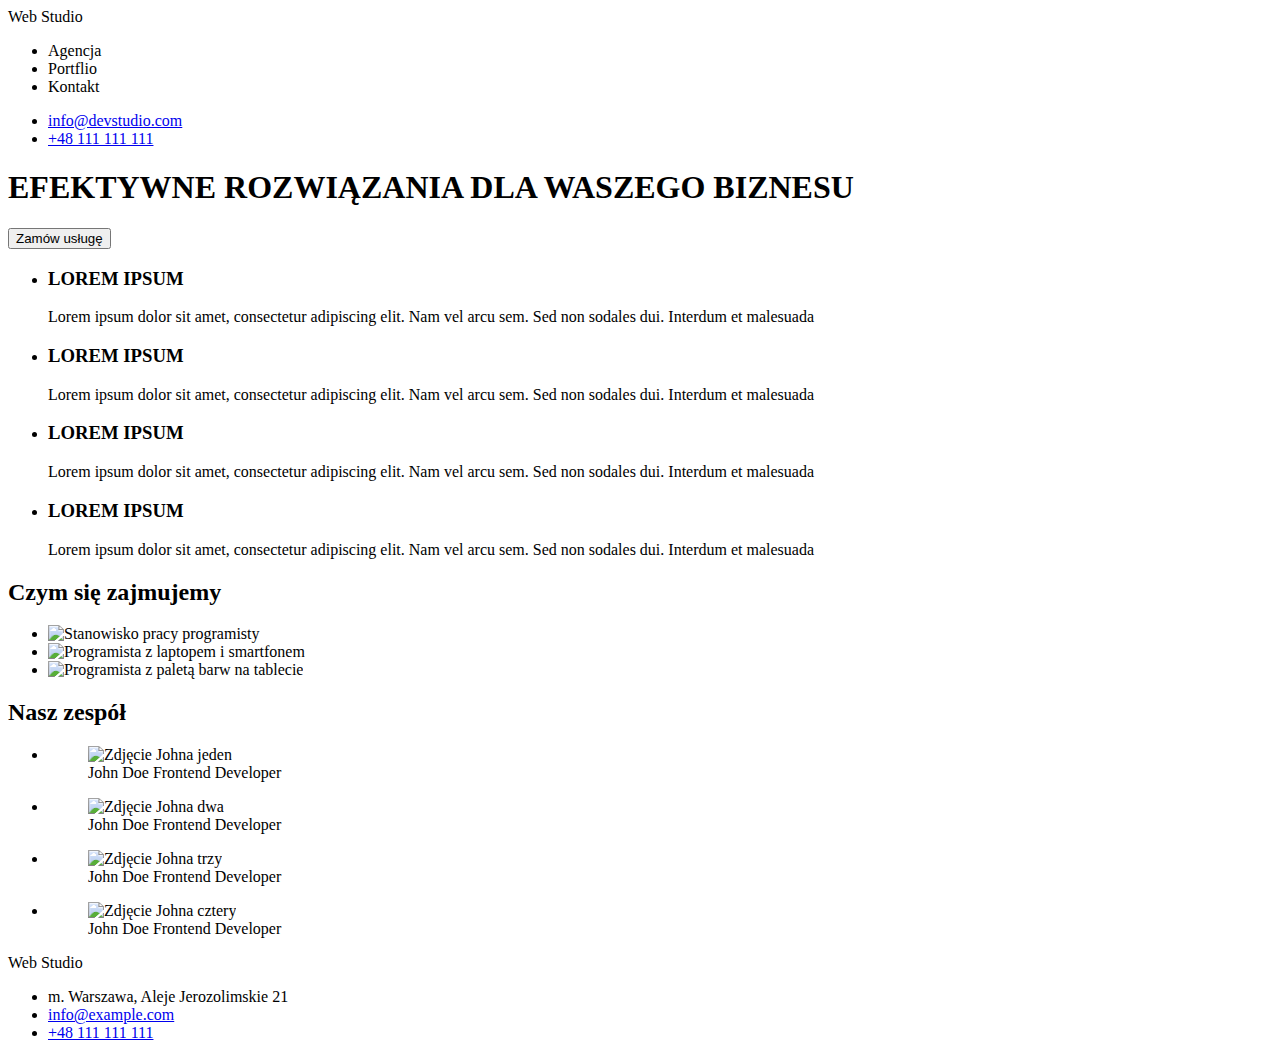
==== index.html @ 8befc52e "Corrections" ====
<!DOCTYPE html>
<html lang="en">
  <head>
    <meta charset="UTF-8" />
    <meta http-equiv="X-UA-Compatible" content="IE=edge" />
    <meta name="viewport" content="width=device-width, initial-scale=1.0" />
    <title>Document</title>
  </head>
  <body>
    <header>
      <span>Web</span>
      <span>Studio</span>
      <nav>
        <ul>
          <li>Agencja</li>
          <li>Portflio</li>
          <li>Kontakt</li>
        </ul>
      </nav>
      <div>
        <ul>
            <li> <a href="mailto:info@devstudio.com">info@devstudio.com</a> </li>
            <li> <a href="tel:+48111111111">+48 111 111 111</a> </li>
        </ul>        
      </div> 
    </header>
    <main>
        <section>
            <h1>EFEKTYWNE ROZWIĄZANIA DLA WASZEGO BIZNESU </h1>
            <button type="button">Zamów usługę</button>
        </section>
        <section>
            <ul>
            <li>
            <h3>LOREM IPSUM</h3>
            <P>Lorem ipsum dolor sit amet, consectetur adipiscing elit. Nam vel arcu sem. Sed non sodales dui. Interdum et malesuada</P>
            </li>  
            <li>
            <h3>LOREM IPSUM</h3>
            <P>Lorem ipsum dolor sit amet, consectetur adipiscing elit. Nam vel arcu sem. Sed non sodales dui. Interdum et malesuada</P>
            </li> 
            <li>
            <h3>LOREM IPSUM</h3>
            <P>Lorem ipsum dolor sit amet, consectetur adipiscing elit. Nam vel arcu sem. Sed non sodales dui. Interdum et malesuada</P>
            </li> 
            <li>
            <h3>LOREM IPSUM</h3>
            <P>Lorem ipsum dolor sit amet, consectetur adipiscing elit. Nam vel arcu sem. Sed non sodales dui. Interdum et malesuada</P>
            </li>   
            </ul>
        </section>
       <section>
           <h2>Czym się zajmujemy </h2>
            <ul>
            <li>
                <img src="images/whatwedo1.jpg" alt="Stanowisko pracy programisty" width="370" height="294">
            </li>
            <li>
                <img src="images/whatwedo2.jpg" alt="Programista z laptopem i smartfonem" width="370" height="294">
            </li>
            <li>
                <img src="images/whatwedo3.jpg" alt="Programista z paletą barw na tablecie" width="370" height="294">
            </li>
            </ul>
        </section>
        <section>
            <h2>Nasz zespół </h2>
            <ul>
                <li>
                    <figure>
                        <img src="images/ourteam1.jpg" alt="Zdjęcie Johna jeden" width="270" height="368">
                        <figcaption>John Doe Frontend Developer</figcaption>
                        </figure>
                </li>
                <li>
                    <figure>
                        <img src="images/ourteam2.jpg" alt="Zdjęcie Johna dwa" width="270" height="368">
                        <figcaption>John Doe Frontend Developer</figcaption>
                        </figure>
                </li>
                <li>
                    <figure>
                        <img src="images/ourteam3.jpg" alt="Zdjęcie Johna trzy" width="270" height="368">
                        <figcaption>John Doe Frontend Developer</figcaption>
                        </figure>
                </li>
                <li>
                    <figure>
                        <img src="images/ourteam4.jpg" alt="Zdjęcie Johna cztery" width="270" height="368">
                        <figcaption>John Doe Frontend Developer</figcaption>
                        </figure>
                </li>
            </ul>
        </section>
    </main>
    <footer>
        <span>Web</span>
        <span>Studio</span>  
        <adress>
           <ul>
            <li>m. Warszawa, Aleje Jerozolimskie 21 </li>
            <li> <a href="mailto:info@example.com">info@example.com</a> </li>
            <li> <a href="tel:+48111111111">+48 111 111 111</a> </li>  
        </adress>

    </footer>
  </body>
</html>
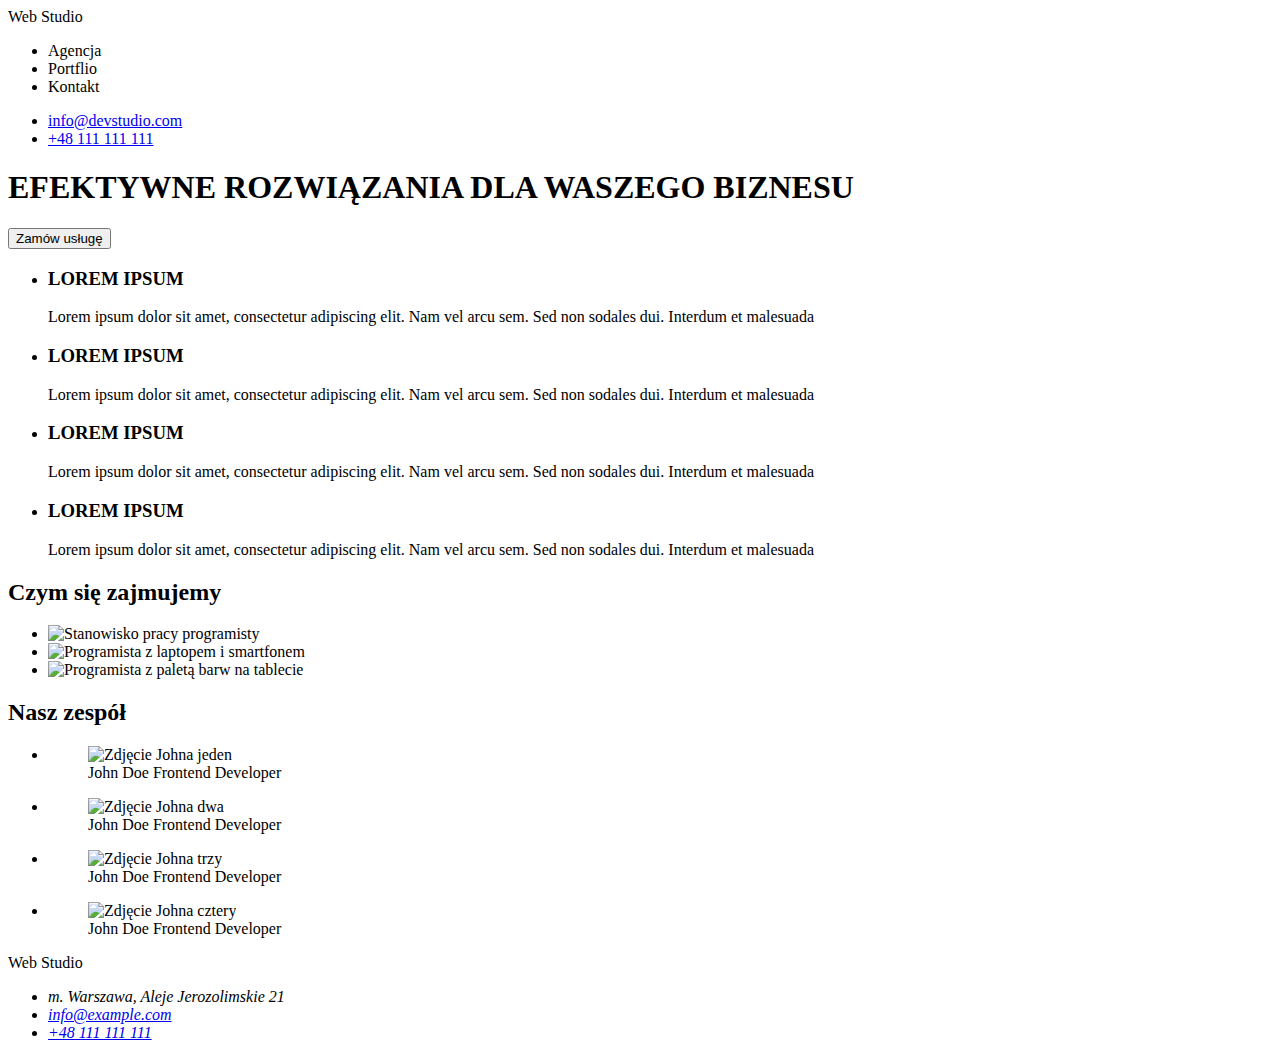
==== commit fa002a64: "more corrections" ====
--- a/index.html
+++ b/index.html
@@ -19,90 +19,137 @@
       </nav>
       <div>
         <ul>
-            <li> <a href="mailto:info@devstudio.com">info@devstudio.com</a> </li>
-            <li> <a href="tel:+48111111111">+48 111 111 111</a> </li>
-        </ul>        
-      </div> 
+          <li><a href="mailto:info@devstudio.com">info@devstudio.com</a></li>
+          <li><a href="tel:+48111111111">+48 111 111 111</a></li>
+        </ul>
+      </div>
     </header>
     <main>
-        <section>
-            <h1>EFEKTYWNE ROZWIĄZANIA DLA WASZEGO BIZNESU </h1>
-            <button type="button">Zamów usługę</button>
-        </section>
-        <section>
-            <ul>
-            <li>
+      <section>
+        <h1>EFEKTYWNE ROZWIĄZANIA DLA WASZEGO BIZNESU</h1>
+        <button type="button">Zamów usługę</button>
+      </section>
+      <section>
+        <ul>
+          <li>
             <h3>LOREM IPSUM</h3>
-            <P>Lorem ipsum dolor sit amet, consectetur adipiscing elit. Nam vel arcu sem. Sed non sodales dui. Interdum et malesuada</P>
-            </li>  
-            <li>
+            <p>
+              Lorem ipsum dolor sit amet, consectetur adipiscing elit. Nam vel
+              arcu sem. Sed non sodales dui. Interdum et malesuada
+            </p>
+          </li>
+          <li>
             <h3>LOREM IPSUM</h3>
-            <P>Lorem ipsum dolor sit amet, consectetur adipiscing elit. Nam vel arcu sem. Sed non sodales dui. Interdum et malesuada</P>
-            </li> 
-            <li>
+            <p>
+              Lorem ipsum dolor sit amet, consectetur adipiscing elit. Nam vel
+              arcu sem. Sed non sodales dui. Interdum et malesuada
+            </p>
+          </li>
+          <li>
             <h3>LOREM IPSUM</h3>
-            <P>Lorem ipsum dolor sit amet, consectetur adipiscing elit. Nam vel arcu sem. Sed non sodales dui. Interdum et malesuada</P>
-            </li> 
-            <li>
+            <p>
+              Lorem ipsum dolor sit amet, consectetur adipiscing elit. Nam vel
+              arcu sem. Sed non sodales dui. Interdum et malesuada
+            </p>
+          </li>
+          <li>
             <h3>LOREM IPSUM</h3>
-            <P>Lorem ipsum dolor sit amet, consectetur adipiscing elit. Nam vel arcu sem. Sed non sodales dui. Interdum et malesuada</P>
-            </li>   
-            </ul>
-        </section>
-       <section>
-           <h2>Czym się zajmujemy </h2>
-            <ul>
-            <li>
-                <img src="images/whatwedo1.jpg" alt="Stanowisko pracy programisty" width="370" height="294">
-            </li>
-            <li>
-                <img src="images/whatwedo2.jpg" alt="Programista z laptopem i smartfonem" width="370" height="294">
-            </li>
-            <li>
-                <img src="images/whatwedo3.jpg" alt="Programista z paletą barw na tablecie" width="370" height="294">
-            </li>
-            </ul>
-        </section>
-        <section>
-            <h2>Nasz zespół </h2>
-            <ul>
-                <li>
-                    <figure>
-                        <img src="images/ourteam1.jpg" alt="Zdjęcie Johna jeden" width="270" height="368">
-                        <figcaption>John Doe Frontend Developer</figcaption>
-                        </figure>
-                </li>
-                <li>
-                    <figure>
-                        <img src="images/ourteam2.jpg" alt="Zdjęcie Johna dwa" width="270" height="368">
-                        <figcaption>John Doe Frontend Developer</figcaption>
-                        </figure>
-                </li>
-                <li>
-                    <figure>
-                        <img src="images/ourteam3.jpg" alt="Zdjęcie Johna trzy" width="270" height="368">
-                        <figcaption>John Doe Frontend Developer</figcaption>
-                        </figure>
-                </li>
-                <li>
-                    <figure>
-                        <img src="images/ourteam4.jpg" alt="Zdjęcie Johna cztery" width="270" height="368">
-                        <figcaption>John Doe Frontend Developer</figcaption>
-                        </figure>
-                </li>
-            </ul>
-        </section>
+            <p>
+              Lorem ipsum dolor sit amet, consectetur adipiscing elit. Nam vel
+              arcu sem. Sed non sodales dui. Interdum et malesuada
+            </p>
+          </li>
+        </ul>
+      </section>
+      <section>
+        <h2>Czym się zajmujemy</h2>
+        <ul>
+          <li>
+            <img
+              src="images/whatwedo1.jpg"
+              alt="Stanowisko pracy programisty"
+              width="370"
+              height="294"
+            />
+          </li>
+          <li>
+            <img
+              src="images/whatwedo2.jpg"
+              alt="Programista z laptopem i smartfonem"
+              width="370"
+              height="294"
+            />
+          </li>
+          <li>
+            <img
+              src="images/whatwedo3.jpg"
+              alt="Programista z paletą barw na tablecie"
+              width="370"
+              height="294"
+            />
+          </li>
+        </ul>
+      </section>
+      <section>
+        <h2>Nasz zespół</h2>
+        <ul>
+          <li>
+            <figure>
+              <img
+                src="images/ourteam1.jpg"
+                alt="Zdjęcie Johna jeden"
+                width="270"
+                height="368"
+              />
+              <figcaption>John Doe Frontend Developer</figcaption>
+            </figure>
+          </li>
+          <li>
+            <figure>
+              <img
+                src="images/ourteam2.jpg"
+                alt="Zdjęcie Johna dwa"
+                width="270"
+                height="368"
+              />
+              <figcaption>John Doe Frontend Developer</figcaption>
+            </figure>
+          </li>
+          <li>
+            <figure>
+              <img
+                src="images/ourteam3.jpg"
+                alt="Zdjęcie Johna trzy"
+                width="270"
+                height="368"
+              />
+              <figcaption>John Doe Frontend Developer</figcaption>
+            </figure>
+          </li>
+          <li>
+            <figure>
+              <img
+                src="images/ourteam4.jpg"
+                alt="Zdjęcie Johna cztery"
+                width="270"
+                height="368"
+              />
+              <figcaption>John Doe Frontend Developer</figcaption>
+            </figure>
+          </li>
+        </ul>
+      </section>
     </main>
     <footer>
-        <span>Web</span>
-        <span>Studio</span>  
-        <adress>
-           <ul>
-            <li>m. Warszawa, Aleje Jerozolimskie 21 </li>
-            <li> <a href="mailto:info@example.com">info@example.com</a> </li>
-            <li> <a href="tel:+48111111111">+48 111 111 111</a> </li>  
-        </adress>
-
+      <span>Web</span>
+      <span>Studio</span>
+      <address>
+        <ul>
+          <li>m. Warszawa, Aleje Jerozolimskie 21</li>
+          <li><a href="mailto:info@example.com">info@example.com</a></li>
+          <li><a href="tel:+48111111111">+48 111 111 111</a></li>
+        </ul>
+      </address>
     </footer>
   </body>
 </html>
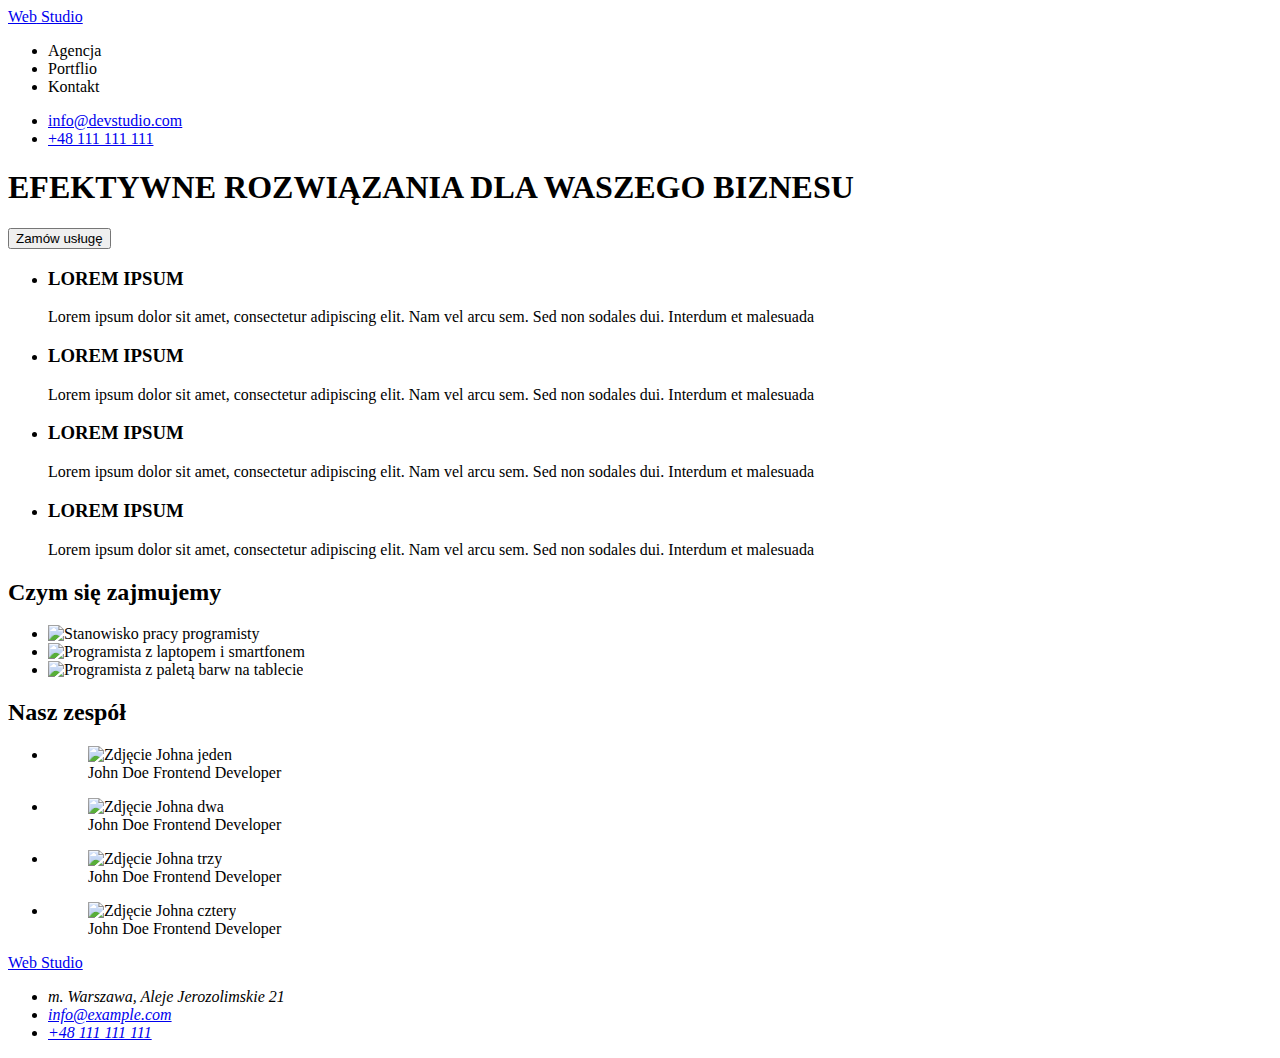
==== commit 230fac84: "Update index.html" ====
--- a/index.html
+++ b/index.html
@@ -8,8 +8,12 @@
   </head>
   <body>
     <header>
-      <span>Web</span>
-      <span>Studio</span>
+      <div>
+        <a href="#">
+          <span>Web</span>
+          <span>Studio</span>
+        </a>
+      </div>
       <nav>
         <ul>
           <li>Agencja</li>
@@ -141,8 +145,12 @@
       </section>
     </main>
     <footer>
-      <span>Web</span>
-      <span>Studio</span>
+      <div>
+        <a href="#">
+          <span>Web</span>
+          <span>Studio</span>
+        </a>
+      </div>
       <address>
         <ul>
           <li>m. Warszawa, Aleje Jerozolimskie 21</li>
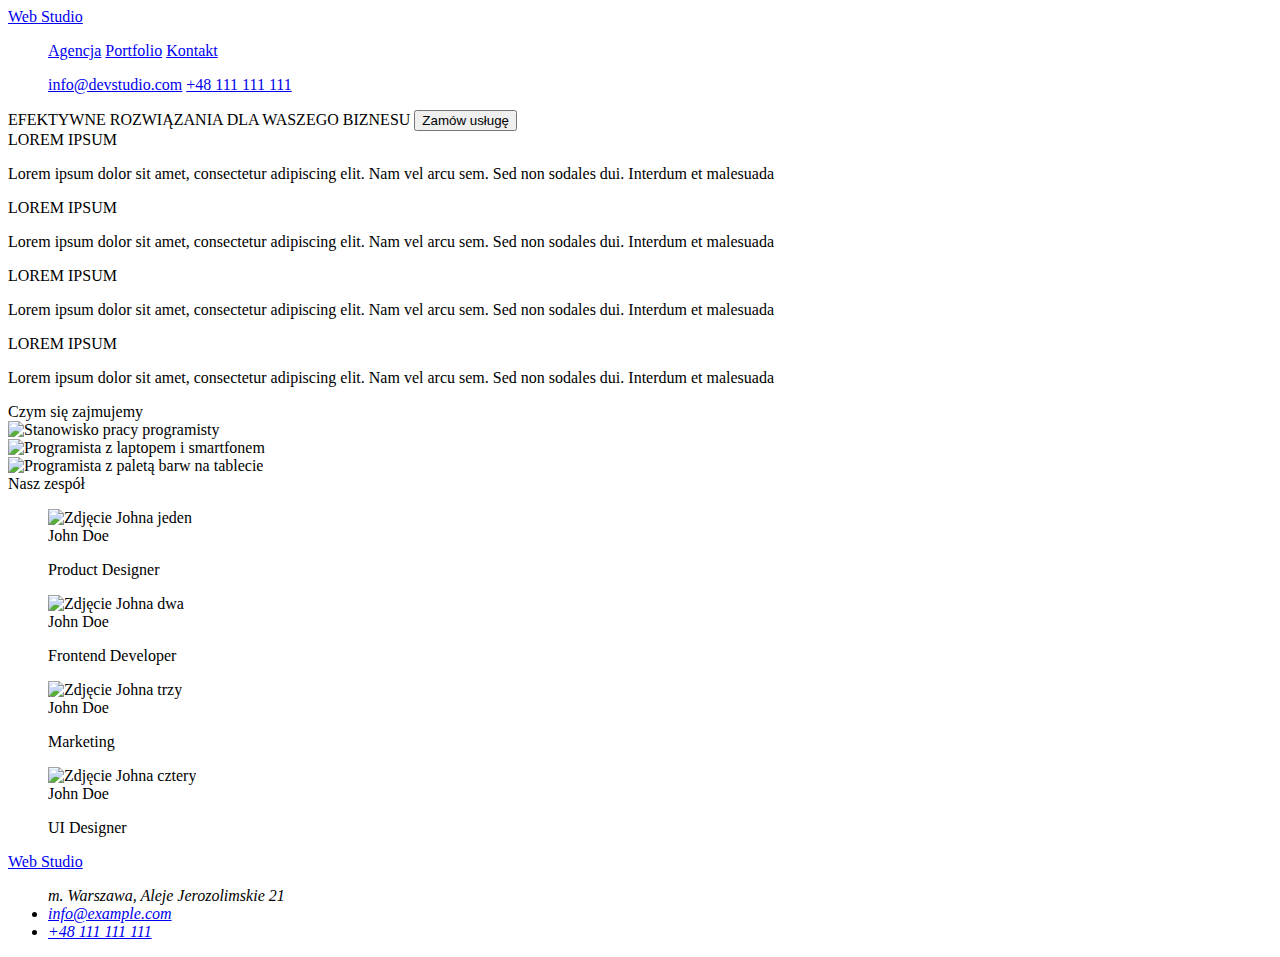
==== commit da891137: "1" ====
--- a/index.html
+++ b/index.html
@@ -4,61 +4,65 @@
     <meta charset="UTF-8" />
     <meta http-equiv="X-UA-Compatible" content="IE=edge" />
     <meta name="viewport" content="width=device-width, initial-scale=1.0" />
-    <title>Document</title>
+    <title>Main page</title>
+    <link rel="preconnect" href="https://fonts.googleapis.com" />
+    <link rel="preconnect" href="https://fonts.gstatic.com" crossorigin />
+    <link href="https://fonts.googleapis.com/css2?family=Raleway:wght@700&family=Roboto:wght@400;700;900&display=swap" rel="stylesheet">
+    <link rel="stylesheet" href="./css/styles.css" />
   </head>
   <body>
     <header>
-      <div>
-        <a href="#">
-          <span>Web</span>
-          <span>Studio</span>
+       <div: class="logo">
+        <a href="index.html" class="link">
+          <span: class="logo blue-logo">Web</span>
+          <span: class="logo black-logo">Studio</span>
         </a>
       </div>
       <nav>
         <ul>
-          <li>Agencja</li>
-          <li>Portflio</li>
-          <li>Kontakt</li>
+          <li: class="navigation"><a href="#" class="link">Agencja</a></li>
+          <li: class="navigation"><a href="portfolio.html" class="link">Portfolio</a></li>
+          <li: class="navigation"><a href="#" class="link">Kontakt</a></li>
         </ul>
       </nav>
       <div>
         <ul>
-          <li><a href="mailto:info@devstudio.com">info@devstudio.com</a></li>
-          <li><a href="tel:+48111111111">+48 111 111 111</a></li>
+          <li: class="contacts-data"><a href="mailto:info@devstudio.com" class="link contacts-data">info@devstudio.com</a></li>
+          <li: class="contacts-data"><a href="tel:+48111111111" class="link contacts-data">+48 111 111 111</a></li>
         </ul>
       </div>
     </header>
     <main>
       <section>
-        <h1>EFEKTYWNE ROZWIĄZANIA DLA WASZEGO BIZNESU</h1>
-        <button type="button">Zamów usługę</button>
+        <h1: class="title">EFEKTYWNE ROZWIĄZANIA DLA WASZEGO BIZNESU</h1>
+        <button type="button" class="button button-service">Zamów usługę</button>
       </section>
       <section>
-        <ul>
+        <ul: class="flex-container">
           <li>
-            <h3>LOREM IPSUM</h3>
-            <p>
+            <h4: class="our-strenghts">LOREM IPSUM</h4>
+            <p align="left" class="our-strenghts-description">            
               Lorem ipsum dolor sit amet, consectetur adipiscing elit. Nam vel
               arcu sem. Sed non sodales dui. Interdum et malesuada
             </p>
           </li>
           <li>
-            <h3>LOREM IPSUM</h3>
-            <p>
+            <h4: class="our-strenghts">LOREM IPSUM</h4>
+            <p align="left" class="our-strenghts-description">
               Lorem ipsum dolor sit amet, consectetur adipiscing elit. Nam vel
               arcu sem. Sed non sodales dui. Interdum et malesuada
             </p>
           </li>
           <li>
-            <h3>LOREM IPSUM</h3>
-            <p>
+            <h4: class="our-strenghts">LOREM IPSUM</h4>
+            <p align="left" class="our-strenghts-description">
               Lorem ipsum dolor sit amet, consectetur adipiscing elit. Nam vel
               arcu sem. Sed non sodales dui. Interdum et malesuada
             </p>
           </li>
           <li>
-            <h3>LOREM IPSUM</h3>
-            <p>
+            <h4: class="our-strenghts">LOREM IPSUM</h4>
+            <p align="left" class="our-strenghts-description">
               Lorem ipsum dolor sit amet, consectetur adipiscing elit. Nam vel
               arcu sem. Sed non sodales dui. Interdum et malesuada
             </p>
@@ -66,8 +70,8 @@
         </ul>
       </section>
       <section>
-        <h2>Czym się zajmujemy</h2>
-        <ul>
+        <h2: class="subtitle">Czym się zajmujemy</h2>
+        <ul: class="flex-container">
           <li>
             <img
               src="images/whatwedo1.jpg"
@@ -95,17 +99,20 @@
         </ul>
       </section>
       <section>
-        <h2>Nasz zespół</h2>
-        <ul>
+        <h2: class="subtitle">Nasz zespół</h2>
+        <ul: class="flex-container">
           <li>
             <figure>
               <img
                 src="images/ourteam1.jpg"
                 alt="Zdjęcie Johna jeden"
                 width="270"
-                height="368"
+                height="260"
               />
-              <figcaption>John Doe Frontend Developer</figcaption>
+              <figcaption>
+                <p: class="caption-name">John Doe</p>
+                <p: class="caption-position"> Product Designer</p> 
+              </figcaption>
             </figure>
           </li>
           <li>
@@ -114,9 +121,12 @@
                 src="images/ourteam2.jpg"
                 alt="Zdjęcie Johna dwa"
                 width="270"
-                height="368"
+                height="260"
               />
-              <figcaption>John Doe Frontend Developer</figcaption>
+              <figcaption>
+                <p: class="caption-name">John Doe</p>
+                <p: class="caption-position"> Frontend Developer</p> 
+              </p></figcaption>
             </figure>
           </li>
           <li>
@@ -125,9 +135,12 @@
                 src="images/ourteam3.jpg"
                 alt="Zdjęcie Johna trzy"
                 width="270"
-                height="368"
+                height="260"
               />
-              <figcaption>John Doe Frontend Developer</figcaption>
+              <figcaption>
+                <p: class="caption-name">John Doe</p>
+                <p: class="caption-position"> Marketing</p> 
+              </figcaption>
             </figure>
           </li>
           <li>
@@ -136,26 +149,29 @@
                 src="images/ourteam4.jpg"
                 alt="Zdjęcie Johna cztery"
                 width="270"
-                height="368"
+                height="260"
               />
-              <figcaption>John Doe Frontend Developer</figcaption>
+              <figcaption>
+                <p: class="caption-name">John Doe</p>
+                <p: class="caption-position"> UI Designer</p> 
+              </figcaption>
             </figure>
           </li>
         </ul>
       </section>
     </main>
-    <footer>
-      <div>
-        <a href="#">
-          <span>Web</span>
-          <span>Studio</span>
+    <footer: class="footers">
+      <div: class="logo">
+        <a href="index.html" class="link">
+          <span class="blue-logo">Web</span>
+          <span class="white-logo">Studio</span>
         </a>
       </div>
       <address>
         <ul>
-          <li>m. Warszawa, Aleje Jerozolimskie 21</li>
-          <li><a href="mailto:info@example.com">info@example.com</a></li>
-          <li><a href="tel:+48111111111">+48 111 111 111</a></li>
+          <li: class="location">m. Warszawa, Aleje Jerozolimskie 21</li>
+          <li><a href="mailto:info@example.com" class="link contact-footer">info@example.com</a></li>
+          <li><a href="tel:+48111111111" class="link contact-footer">+48 111 111 111</a></li>
         </ul>
       </address>
     </footer>
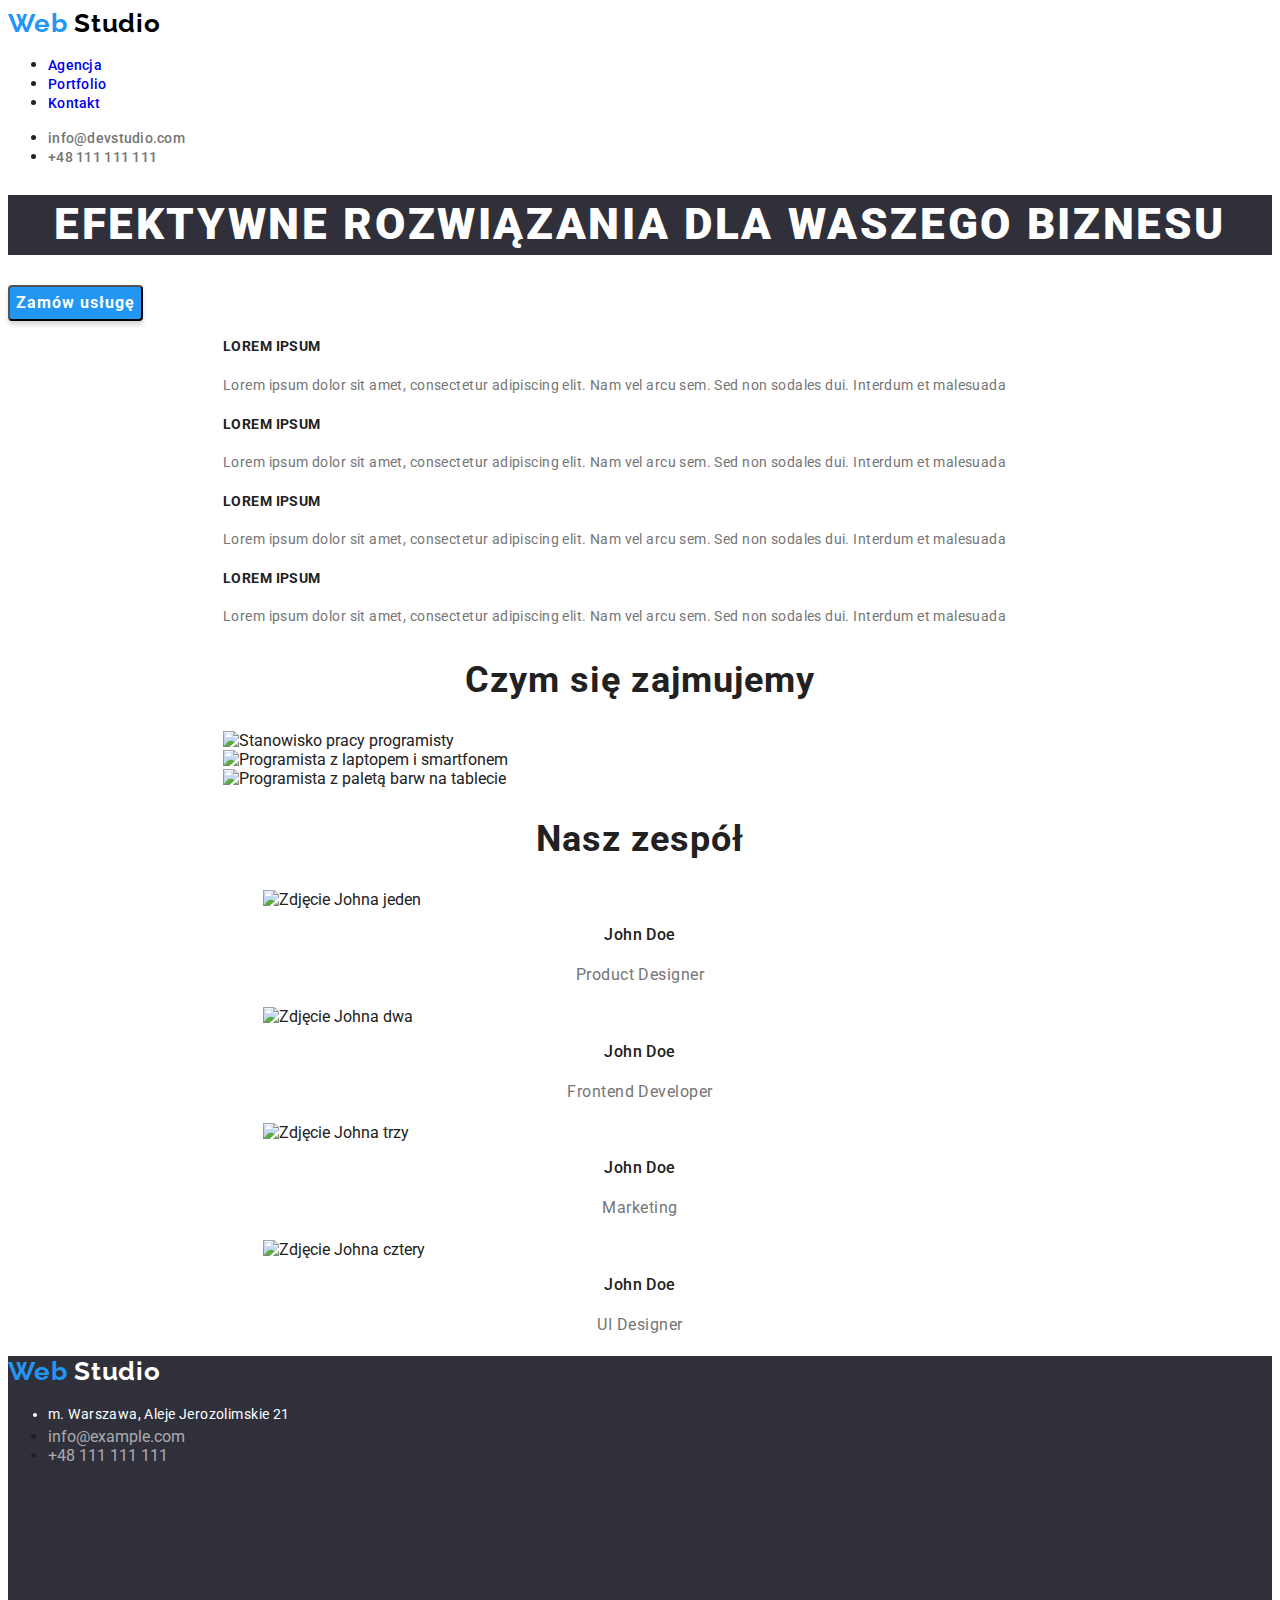
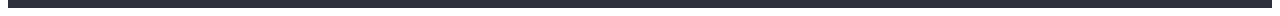
==== commit 2f61c9e5: "poprawki od mentora" ====
--- a/index.html
+++ b/index.html
@@ -12,57 +12,57 @@
   </head>
   <body>
     <header>
-       <div: class="logo">
+       <div class="logo">
         <a href="index.html" class="link">
-          <span: class="logo blue-logo">Web</span>
-          <span: class="logo black-logo">Studio</span>
+          <span class="logo blue-logo">Web</span>
+          <span class="logo black-logo">Studio</span>
         </a>
       </div>
       <nav>
         <ul>
-          <li: class="navigation"><a href="#" class="link">Agencja</a></li>
-          <li: class="navigation"><a href="portfolio.html" class="link">Portfolio</a></li>
-          <li: class="navigation"><a href="#" class="link">Kontakt</a></li>
+          <li> <a href="#" class="link navigation">Agencja</a></li>
+          <li> <a href="portfolio.html" class="link navigation">Portfolio</a></li>
+          <li> <a href="#" class="link navigation">Kontakt</a></li>
         </ul>
       </nav>
       <div>
         <ul>
-          <li: class="contacts-data"><a href="mailto:info@devstudio.com" class="link contacts-data">info@devstudio.com</a></li>
-          <li: class="contacts-data"><a href="tel:+48111111111" class="link contacts-data">+48 111 111 111</a></li>
+          <li> <a href="mailto:info@devstudio.com" class="link contacts-data">info@devstudio.com</a></li>
+          <li> <a href="tel:+48111111111" class="link contacts-data">+48 111 111 111</a></li>
         </ul>
       </div>
     </header>
     <main>
       <section>
-        <h1: class="title">EFEKTYWNE ROZWIĄZANIA DLA WASZEGO BIZNESU</h1>
+        <h1 class="title">EFEKTYWNE ROZWIĄZANIA DLA WASZEGO BIZNESU</h1>
         <button type="button" class="button button-service">Zamów usługę</button>
       </section>
       <section>
-        <ul: class="flex-container">
+        <ul class="container">
           <li>
-            <h4: class="our-strenghts">LOREM IPSUM</h4>
-            <p align="left" class="our-strenghts-description">            
+            <h4 class="our-strenghts">LOREM IPSUM</h4>
+            <p class="our-strenghts-description">            
               Lorem ipsum dolor sit amet, consectetur adipiscing elit. Nam vel
               arcu sem. Sed non sodales dui. Interdum et malesuada
             </p>
           </li>
           <li>
-            <h4: class="our-strenghts">LOREM IPSUM</h4>
-            <p align="left" class="our-strenghts-description">
+            <h4 class="our-strenghts">LOREM IPSUM</h4>
+            <p class="our-strenghts-description">
               Lorem ipsum dolor sit amet, consectetur adipiscing elit. Nam vel
               arcu sem. Sed non sodales dui. Interdum et malesuada
             </p>
           </li>
           <li>
-            <h4: class="our-strenghts">LOREM IPSUM</h4>
-            <p align="left" class="our-strenghts-description">
+            <h4 class="our-strenghts">LOREM IPSUM</h4>
+            <p class="our-strenghts-description">
               Lorem ipsum dolor sit amet, consectetur adipiscing elit. Nam vel
               arcu sem. Sed non sodales dui. Interdum et malesuada
             </p>
           </li>
           <li>
-            <h4: class="our-strenghts">LOREM IPSUM</h4>
-            <p align="left" class="our-strenghts-description">
+            <h4 class="our-strenghts">LOREM IPSUM</h4>
+            <p class="our-strenghts-description">
               Lorem ipsum dolor sit amet, consectetur adipiscing elit. Nam vel
               arcu sem. Sed non sodales dui. Interdum et malesuada
             </p>
@@ -70,8 +70,8 @@
         </ul>
       </section>
       <section>
-        <h2: class="subtitle">Czym się zajmujemy</h2>
-        <ul: class="flex-container">
+        <h2 class="subtitle">Czym się zajmujemy</h2>
+        <ul class="container">
           <li>
             <img
               src="images/whatwedo1.jpg"
@@ -99,8 +99,8 @@
         </ul>
       </section>
       <section>
-        <h2: class="subtitle">Nasz zespół</h2>
-        <ul: class="flex-container">
+        <h2 class="subtitle">Nasz zespół</h2>
+        <ul class="container">
           <li>
             <figure>
               <img
@@ -110,8 +110,8 @@
                 height="260"
               />
               <figcaption>
-                <p: class="caption-name">John Doe</p>
-                <p: class="caption-position"> Product Designer</p> 
+                <p class="caption-name">John Doe</p>
+                <p class="caption-position"> Product Designer</p> 
               </figcaption>
             </figure>
           </li>
@@ -124,8 +124,8 @@
                 height="260"
               />
               <figcaption>
-                <p: class="caption-name">John Doe</p>
-                <p: class="caption-position"> Frontend Developer</p> 
+                <p class="caption-name">John Doe</p>
+                <p class="caption-position"> Frontend Developer</p> 
               </p></figcaption>
             </figure>
           </li>
@@ -138,8 +138,8 @@
                 height="260"
               />
               <figcaption>
-                <p: class="caption-name">John Doe</p>
-                <p: class="caption-position"> Marketing</p> 
+                <p class="caption-name">John Doe</p>
+                <p class="caption-position"> Marketing</p> 
               </figcaption>
             </figure>
           </li>
@@ -152,16 +152,16 @@
                 height="260"
               />
               <figcaption>
-                <p: class="caption-name">John Doe</p>
-                <p: class="caption-position"> UI Designer</p> 
+                <p class="caption-name">John Doe</p>
+                <p class="caption-position"> UI Designer</p> 
               </figcaption>
             </figure>
           </li>
         </ul>
       </section>
     </main>
-    <footer: class="footers">
-      <div: class="logo">
+    <footer class="footers">
+      <div class="logo">
         <a href="index.html" class="link">
           <span class="blue-logo">Web</span>
           <span class="white-logo">Studio</span>
@@ -169,7 +169,7 @@
       </div>
       <address>
         <ul>
-          <li: class="location">m. Warszawa, Aleje Jerozolimskie 21</li>
+          <li class="location">m. Warszawa, Aleje Jerozolimskie 21</li>
           <li><a href="mailto:info@example.com" class="link contact-footer">info@example.com</a></li>
           <li><a href="tel:+48111111111" class="link contact-footer">+48 111 111 111</a></li>
         </ul>
--- a/css/styles.css
+++ b/css/styles.css
@@ -0,0 +1,203 @@
+:root {
+  --main-color: #212121;
+  --secendary-color: #2196f3;
+  --tertiary-color: #757575;
+  --background-color: #f5f4fa;
+  --secendery-background-color: #2f303a;
+  --logo-white: #ffffff;
+  --logo-black: #000000;
+  --color-contact-footer: rgba(255, 255, 255, 0.6);
+}
+
+body {
+  font-family: "Roboto", sans-serif;
+  font-style: normal;
+  color: var(--main-color, #212121);
+  list-style-type: none;
+}
+
+.our-strenghts {
+  font-weight: 700;
+  font-size: 14px;
+  line-height: 1.14;
+  letter-spacing: 0.03em;
+  text-transform: uppercase;
+}
+
+.our-strenghts-description {
+  font-weight: 400;
+  font-size: 14px;
+  line-height: 1.71;
+  letter-spacing: 0.03em;
+  color: var(--tertiary-color, #757575);
+  text-align: left;
+  text-transform: none;
+}
+
+.subtitle {
+  font-weight: 700;
+  font-size: 36px;
+  line-height: 1.17;
+  text-align: center;
+  letter-spacing: 0.03em;
+}
+
+.container {
+  list-style-type: none;
+  padding: 0 215px 0 215px;
+}
+
+.wrap {
+  -webkit-flex-wrap: wrap;
+  flex-wrap: wrap;
+}
+
+.footers {
+  height: 252px;
+  left: 0px;
+  background: #2f303a;
+}
+
+.logo {
+  font-family: "Raleway", sans-serif;
+  font-style: normal;
+  font-weight: 700;
+  font-size: 26px;
+  line-height: 1.19;
+  letter-spacing: 0.03em;
+  text-decoration: none;
+}
+
+.blue-logo {
+  color: var(--secendary-color, #2196f3);
+}
+
+.black-logo {
+  color: var(--logo-black, #000000);
+}
+
+.white-logo {
+  color: var(--logo-white, #ffffff);
+}
+
+.navigation {
+  font-family: "Roboto", sans-serif;
+  font-weight: 500;
+  font-size: 14px;
+  line-height: 1.14;
+  letter-spacing: 0.02em;
+  text-decoration: none;
+}
+
+.contacts-data {
+  font-family: "Roboto", sans-serif;
+  font-weight: 500;
+  font-size: 14px;
+  line-height: 1.14;
+  letter-spacing: 0.02em;
+  color: #757575;
+}
+
+.title {
+  font-weight: 900;
+  font-size: 44px;
+  line-height: 1.36;
+  text-align: center;
+  letter-spacing: 0.06em;
+  text-transform: uppercase;
+  color: var(--logo-white, #ffffff);
+  background: var(--secendery-background-colo, #2f303a);
+}
+
+.button {
+  font-family: "Roboto";
+  font-style: normal;
+  font-weight: 700;
+  font-size: 16px;
+  line-height: 1.88;
+  display: flex;
+  align-items: center;
+  text-align: center;
+  letter-spacing: 0.06em;
+  box-shadow: 0px 4px 4px rgba(0, 0, 0, 0.15);
+  border-radius: 4px;
+  cursor: pointer;
+  list-style-type: none;
+}
+
+.button-service {
+  color: var(--logo-white, #ffffff);
+  background: var(--secendary-color, #2196f3);
+}
+
+.button-filter {
+  color: var(--main-color, #212121);
+  background: var(--background-color, #f5f4fa);
+  font-style: normal;
+  font-weight: 500;
+  font-size: 16px;
+  line-height: 1.62;
+  letter-spacing: 0.03em;
+}
+
+.button-filter:hover,
+.button-filter:focus {
+  color: #ffffff;
+  background: #2196f3;
+}
+
+.caption-name {
+  font-weight: 500;
+  font-size: 16px;
+  line-height: 1.19;
+  text-align: center;
+  letter-spacing: 0.03em;
+}
+
+.caption-position {
+  font-weight: 400;
+  font-size: 16px;
+  line-height: 1.91;
+  text-align: center;
+  letter-spacing: 0.03em;
+  color: #757575;
+}
+
+.link {
+  text-decoration: none;
+  font-style: normal;
+}
+
+.portfolio-captions-projects {
+  font-weight: 700;
+  font-size: 18px;
+  line-height: 2;
+  letter-spacing: 0.06em;
+}
+
+.portfolio-captions-project-type {
+  font-weight: 400;
+  font-size: 16px;
+  line-height: 1.88;
+  letter-spacing: 0.03em;
+  color: #757575;
+}
+
+.location {
+  font-family: "Roboto";
+  font-size: 14px;
+  line-height: 1.71;
+  letter-spacing: 0.03em;
+  font-style: normal;
+  font-weight: 400;
+  color: var(--logo-white, #ffffff);
+}
+
+.contact-footer {
+  color: var(--color-contact-footer, rgba(255, 255, 255, 0.6));
+}
+
+.link:hover,
+.link:focus {
+  color: var(--secendary-color, #2196f3);
+}
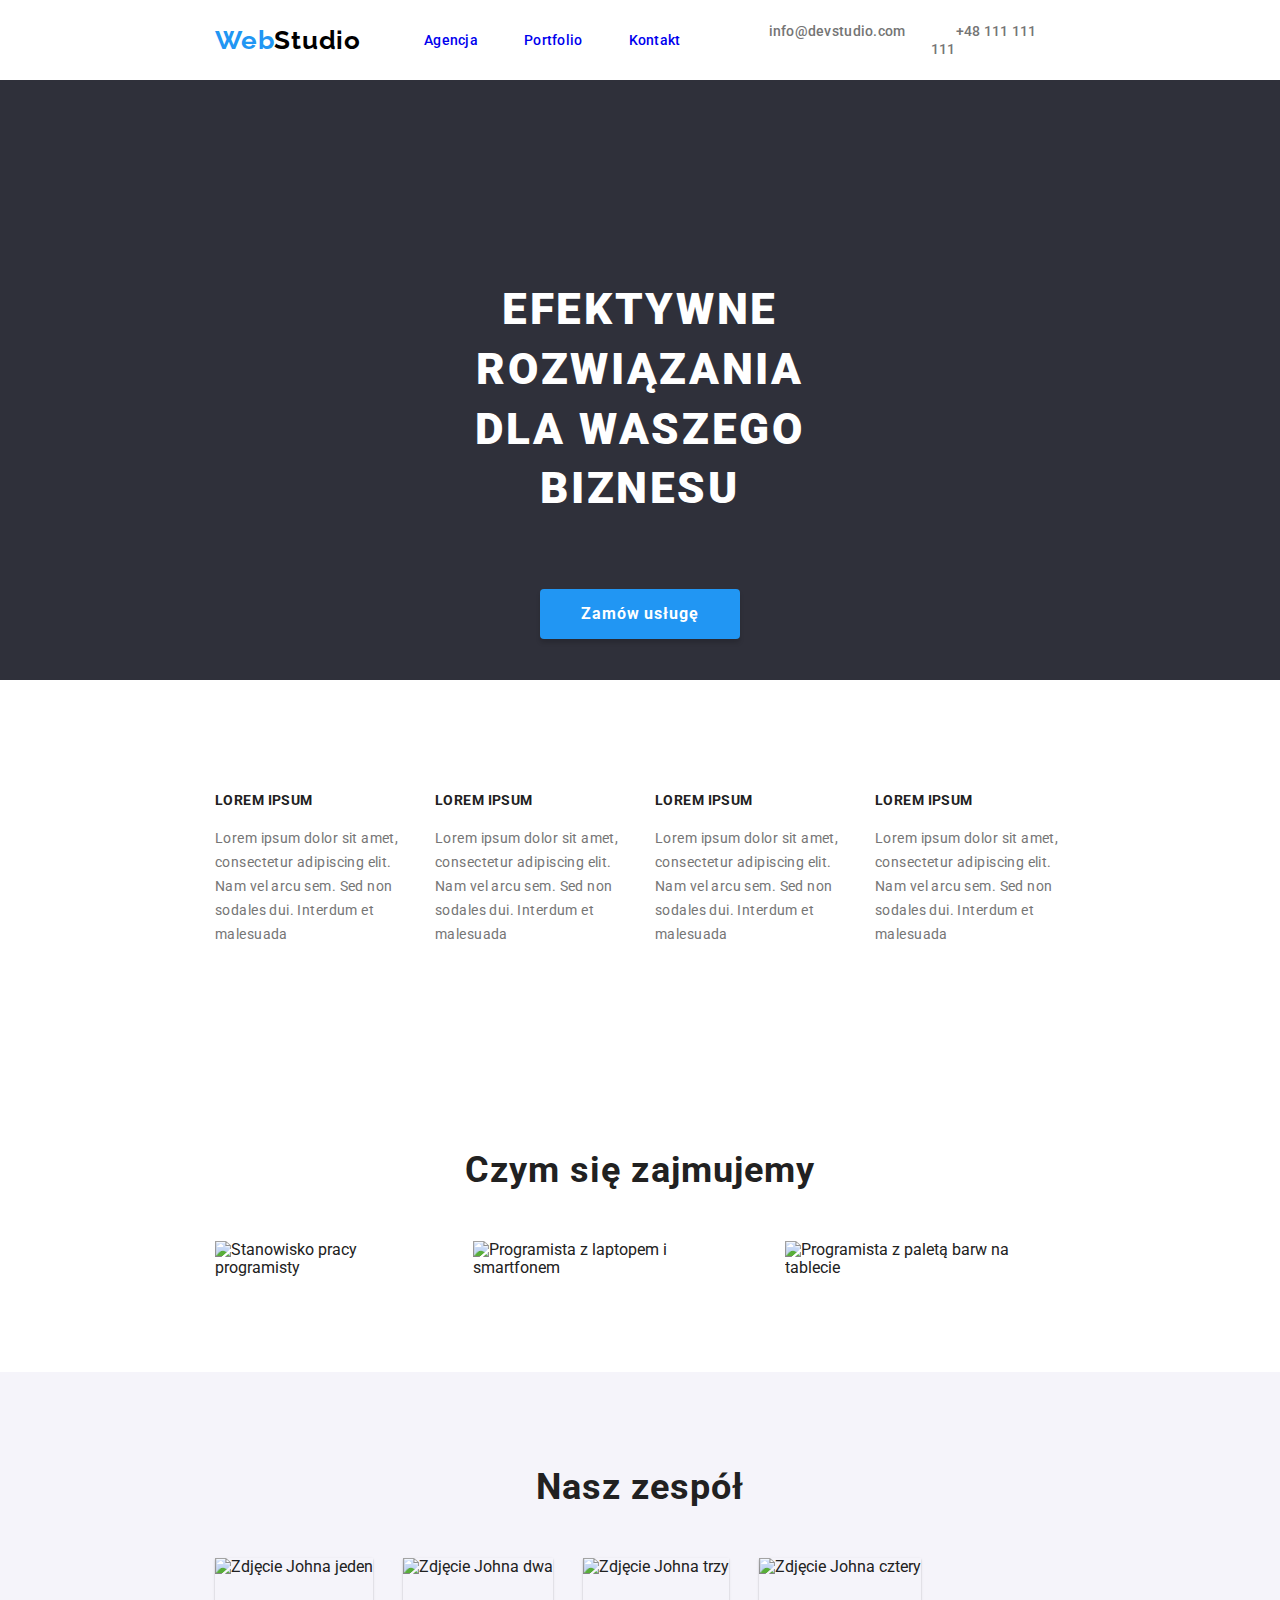
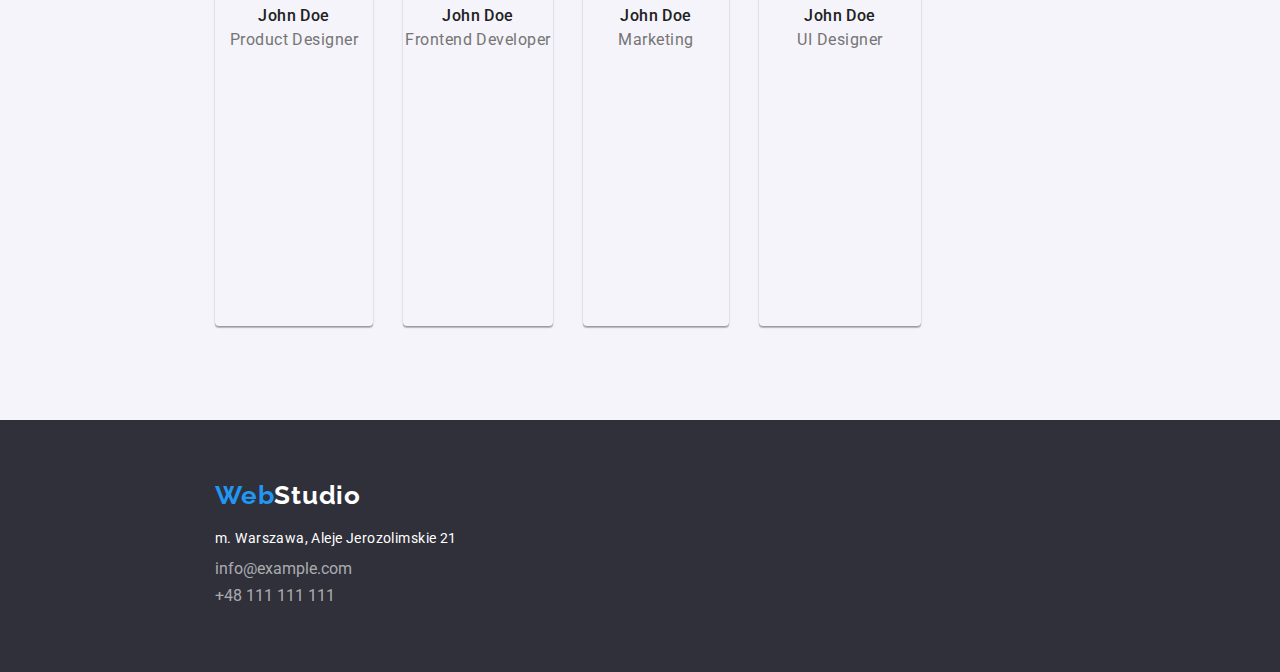
==== commit 6fea9579: "Add files via upload" ====
--- a/index.html
+++ b/index.html
@@ -1,179 +1,183 @@
-<!DOCTYPE html>
-<html lang="en">
-  <head>
-    <meta charset="UTF-8" />
-    <meta http-equiv="X-UA-Compatible" content="IE=edge" />
-    <meta name="viewport" content="width=device-width, initial-scale=1.0" />
-    <title>Main page</title>
-    <link rel="preconnect" href="https://fonts.googleapis.com" />
-    <link rel="preconnect" href="https://fonts.gstatic.com" crossorigin />
-    <link href="https://fonts.googleapis.com/css2?family=Raleway:wght@700&family=Roboto:wght@400;700;900&display=swap" rel="stylesheet">
-    <link rel="stylesheet" href="./css/styles.css" />
-  </head>
-  <body>
-    <header>
-       <div class="logo">
-        <a href="index.html" class="link">
-          <span class="logo blue-logo">Web</span>
-          <span class="logo black-logo">Studio</span>
-        </a>
-      </div>
-      <nav>
-        <ul>
-          <li> <a href="#" class="link navigation">Agencja</a></li>
-          <li> <a href="portfolio.html" class="link navigation">Portfolio</a></li>
-          <li> <a href="#" class="link navigation">Kontakt</a></li>
-        </ul>
-      </nav>
-      <div>
-        <ul>
-          <li> <a href="mailto:info@devstudio.com" class="link contacts-data">info@devstudio.com</a></li>
-          <li> <a href="tel:+48111111111" class="link contacts-data">+48 111 111 111</a></li>
-        </ul>
-      </div>
-    </header>
-    <main>
-      <section>
-        <h1 class="title">EFEKTYWNE ROZWIĄZANIA DLA WASZEGO BIZNESU</h1>
-        <button type="button" class="button button-service">Zamów usługę</button>
-      </section>
-      <section>
-        <ul class="container">
-          <li>
-            <h4 class="our-strenghts">LOREM IPSUM</h4>
-            <p class="our-strenghts-description">            
-              Lorem ipsum dolor sit amet, consectetur adipiscing elit. Nam vel
-              arcu sem. Sed non sodales dui. Interdum et malesuada
-            </p>
-          </li>
-          <li>
-            <h4 class="our-strenghts">LOREM IPSUM</h4>
-            <p class="our-strenghts-description">
-              Lorem ipsum dolor sit amet, consectetur adipiscing elit. Nam vel
-              arcu sem. Sed non sodales dui. Interdum et malesuada
-            </p>
-          </li>
-          <li>
-            <h4 class="our-strenghts">LOREM IPSUM</h4>
-            <p class="our-strenghts-description">
-              Lorem ipsum dolor sit amet, consectetur adipiscing elit. Nam vel
-              arcu sem. Sed non sodales dui. Interdum et malesuada
-            </p>
-          </li>
-          <li>
-            <h4 class="our-strenghts">LOREM IPSUM</h4>
-            <p class="our-strenghts-description">
-              Lorem ipsum dolor sit amet, consectetur adipiscing elit. Nam vel
-              arcu sem. Sed non sodales dui. Interdum et malesuada
-            </p>
-          </li>
-        </ul>
-      </section>
-      <section>
-        <h2 class="subtitle">Czym się zajmujemy</h2>
-        <ul class="container">
-          <li>
-            <img
-              src="images/whatwedo1.jpg"
-              alt="Stanowisko pracy programisty"
-              width="370"
-              height="294"
-            />
-          </li>
-          <li>
-            <img
-              src="images/whatwedo2.jpg"
-              alt="Programista z laptopem i smartfonem"
-              width="370"
-              height="294"
-            />
-          </li>
-          <li>
-            <img
-              src="images/whatwedo3.jpg"
-              alt="Programista z paletą barw na tablecie"
-              width="370"
-              height="294"
-            />
-          </li>
-        </ul>
-      </section>
-      <section>
-        <h2 class="subtitle">Nasz zespół</h2>
-        <ul class="container">
-          <li>
-            <figure>
-              <img
-                src="images/ourteam1.jpg"
-                alt="Zdjęcie Johna jeden"
-                width="270"
-                height="260"
-              />
-              <figcaption>
-                <p class="caption-name">John Doe</p>
-                <p class="caption-position"> Product Designer</p> 
-              </figcaption>
-            </figure>
-          </li>
-          <li>
-            <figure>
-              <img
-                src="images/ourteam2.jpg"
-                alt="Zdjęcie Johna dwa"
-                width="270"
-                height="260"
-              />
-              <figcaption>
-                <p class="caption-name">John Doe</p>
-                <p class="caption-position"> Frontend Developer</p> 
-              </p></figcaption>
-            </figure>
-          </li>
-          <li>
-            <figure>
-              <img
-                src="images/ourteam3.jpg"
-                alt="Zdjęcie Johna trzy"
-                width="270"
-                height="260"
-              />
-              <figcaption>
-                <p class="caption-name">John Doe</p>
-                <p class="caption-position"> Marketing</p> 
-              </figcaption>
-            </figure>
-          </li>
-          <li>
-            <figure>
-              <img
-                src="images/ourteam4.jpg"
-                alt="Zdjęcie Johna cztery"
-                width="270"
-                height="260"
-              />
-              <figcaption>
-                <p class="caption-name">John Doe</p>
-                <p class="caption-position"> UI Designer</p> 
-              </figcaption>
-            </figure>
-          </li>
-        </ul>
-      </section>
-    </main>
-    <footer class="footers">
-      <div class="logo">
-        <a href="index.html" class="link">
-          <span class="blue-logo">Web</span>
-          <span class="white-logo">Studio</span>
-        </a>
-      </div>
-      <address>
-        <ul>
-          <li class="location">m. Warszawa, Aleje Jerozolimskie 21</li>
-          <li><a href="mailto:info@example.com" class="link contact-footer">info@example.com</a></li>
-          <li><a href="tel:+48111111111" class="link contact-footer">+48 111 111 111</a></li>
-        </ul>
-      </address>
-    </footer>
-  </body>
-</html>
+<!DOCTYPE html>
+<html lang="en">
+  <head>
+    <meta charset="UTF-8" />
+    <meta http-equiv="X-UA-Compatible" content="IE=edge" />
+    <meta name="viewport" content="width=device-width, initial-scale=1.0" />
+    <title>Main page</title>
+    <link rel="preconnect" href="https://fonts.googleapis.com" />
+    <link rel="preconnect" href="https://fonts.gstatic.com" crossorigin />
+    <link href="https://fonts.googleapis.com/css2?family=Raleway:wght@700&family=Roboto:wght@400;700;900&display=swap" rel="stylesheet">
+    <link rel="stylesheet" href="https://cdnjs.cloudflare.com/ajax/libs/modern-normalize/1.0.0/modern-normalize.min.css"
+    />
+    <link rel="stylesheet" href="./css/styles.css" />
+  </head>
+  <body>
+    <header>
+      <div class="header-flex">
+        <div class="logo">
+        <a href="index.html" class="link">
+          <span class="logo blue-logo">Web</span>Studio
+        </a>
+        </div>
+        <nav class="navigation-flex">
+          <ul class="list-style-no">
+          <li> <a href="#" class="link navigation">Agencja</a></li>
+          <li> <a href="portfolio.html" class="link navigation">Portfolio</a></li>
+          <li> <a href="#" class="link navigation">Kontakt</a></li>
+          </ul>
+        </nav>
+        <div>
+          <ul class="list-style-no address-flex">
+            <li> <a href="mailto:info@devstudio.com" class="link contacts-data">info@devstudio.com</a></li>
+            <li> <a href="tel:+48111111111" class="link contacts-data">+48 111 111 111</a></li>
+          </ul>
+        </div>
+      </div> 
+    </header>
+    <main>
+      <section class="title-section">
+        <h1 class="title">EFEKTYWNE ROZWIĄZANIA DLA WASZEGO BIZNESU</h1>
+          <button type="button" class="button button-service">Zamów usługę</button>
+      </section>
+      <section class="section">
+        <ul class="container">
+          <li>
+            <h4 class="our-strenghts">LOREM IPSUM</h4>
+            <p class="our-strenghts-description">            
+              Lorem ipsum dolor sit amet, consectetur adipiscing elit. Nam vel
+              arcu sem. Sed non sodales dui. Interdum et malesuada
+            </p>
+          </li>
+          <li>
+            <h4 class="our-strenghts">LOREM IPSUM</h4>
+            <p class="our-strenghts-description">
+              Lorem ipsum dolor sit amet, consectetur adipiscing elit. Nam vel
+              arcu sem. Sed non sodales dui. Interdum et malesuada
+            </p>
+          </li>
+          <li>
+            <h4 class="our-strenghts">LOREM IPSUM</h4>
+            <p class="our-strenghts-description">
+              Lorem ipsum dolor sit amet, consectetur adipiscing elit. Nam vel
+              arcu sem. Sed non sodales dui. Interdum et malesuada
+            </p>
+          </li>
+          <li>
+            <h4 class="our-strenghts">LOREM IPSUM</h4>
+            <p class="our-strenghts-description">
+              Lorem ipsum dolor sit amet, consectetur adipiscing elit. Nam vel
+              arcu sem. Sed non sodales dui. Interdum et malesuada
+            </p>
+          </li>
+        </ul>
+      </section>
+      <section class="section">
+        <h2 class="subtitle">Czym się zajmujemy</h2>
+        <ul class="container">
+          <li>
+            <img
+              src="images/whatwedo1.jpg"
+              alt="Stanowisko pracy programisty"
+              width="370"
+              height="294"
+            />
+          </li>
+          <li>
+            <img
+              src="images/whatwedo2.jpg"
+              alt="Programista z laptopem i smartfonem"
+              width="370"
+              height="294"
+            />
+          </li>
+          <li>
+            <img
+              src="images/whatwedo3.jpg"
+              alt="Programista z paletą barw na tablecie"
+              width="370"
+              height="294"
+            />
+          </li>
+        </ul>
+      </section>
+      <section class="section our-team">
+        <h2 class="subtitle">Nasz zespół</h2>
+        <ul class="container">
+          <li>
+            <figure class="team-photo">
+              <img
+                src="images/ourteam1.jpg"
+                alt="Zdjęcie Johna jeden"
+                width="270"
+                height="260"
+              />
+              <figcaption>
+                <p class="caption-name">John Doe</p>
+                <p class="caption-position"> Product Designer</p> 
+              </figcaption>
+            </figure class="team-photo">
+          </li> 
+          <li>
+            <figure class="team-photo">
+              <img
+                src="images/ourteam2.jpg"
+                alt="Zdjęcie Johna dwa"
+                width="270"
+                height="260"
+              />
+              <figcaption>
+                <p class="caption-name">John Doe</p>
+                <p class="caption-position"> Frontend Developer</p> 
+              </p></figcaption>
+            </figure>
+          </li>
+          <li>
+            <figure class="team-photo">
+              <img
+                src="images/ourteam3.jpg"
+                alt="Zdjęcie Johna trzy"
+                width="270"
+                height="260"
+              />
+              <figcaption>
+                <p class="caption-name">John Doe</p>
+                <p class="caption-position"> Marketing</p> 
+              </figcaption>
+            </figure>
+          </li>
+          <li>
+            <figure class="team-photo">
+              <img
+                src="images/ourteam4.jpg"
+                alt="Zdjęcie Johna cztery"
+                width="270"
+                height="260"
+              />
+              <figcaption>
+                <p class="caption-name">John Doe</p>
+                <p class="caption-position"> UI Designer</p> 
+              </figcaption>
+            </figure>
+          </li>
+        </ul>
+      </section>
+    </main>
+    <footer class="footers">
+      <div>
+        <div class="logo">
+        <a href="index.html" class="link">
+          <span class="blue-logo">Web</span>Studio
+        </a>
+        </div>
+        <address>
+         <ul class="list-style-no">
+            <li class="location">m. Warszawa, Aleje Jerozolimskie 21</li>
+            <li><a href="mailto:info@example.com" class="link contact-footer">info@example.com</a></li>
+            <li><a href="tel:+48111111111" class="link contact-footer">+48 111 111 111</a></li>
+         </ul>
+        </address>
+      </div>
+    </footer>
+  </body>
+</html>
--- a/css/styles.css
+++ b/css/styles.css
@@ -1,203 +1,325 @@
-:root {
-  --main-color: #212121;
-  --secendary-color: #2196f3;
-  --tertiary-color: #757575;
-  --background-color: #f5f4fa;
-  --secendery-background-color: #2f303a;
-  --logo-white: #ffffff;
-  --logo-black: #000000;
-  --color-contact-footer: rgba(255, 255, 255, 0.6);
-}
-
-body {
-  font-family: "Roboto", sans-serif;
-  font-style: normal;
-  color: var(--main-color, #212121);
-  list-style-type: none;
-}
-
-.our-strenghts {
-  font-weight: 700;
-  font-size: 14px;
-  line-height: 1.14;
-  letter-spacing: 0.03em;
-  text-transform: uppercase;
-}
-
-.our-strenghts-description {
-  font-weight: 400;
-  font-size: 14px;
-  line-height: 1.71;
-  letter-spacing: 0.03em;
-  color: var(--tertiary-color, #757575);
-  text-align: left;
-  text-transform: none;
-}
-
-.subtitle {
-  font-weight: 700;
-  font-size: 36px;
-  line-height: 1.17;
-  text-align: center;
-  letter-spacing: 0.03em;
-}
-
-.container {
-  list-style-type: none;
-  padding: 0 215px 0 215px;
-}
-
-.wrap {
-  -webkit-flex-wrap: wrap;
-  flex-wrap: wrap;
-}
-
-.footers {
-  height: 252px;
-  left: 0px;
-  background: #2f303a;
-}
-
-.logo {
-  font-family: "Raleway", sans-serif;
-  font-style: normal;
-  font-weight: 700;
-  font-size: 26px;
-  line-height: 1.19;
-  letter-spacing: 0.03em;
-  text-decoration: none;
-}
-
-.blue-logo {
-  color: var(--secendary-color, #2196f3);
-}
-
-.black-logo {
-  color: var(--logo-black, #000000);
-}
-
-.white-logo {
-  color: var(--logo-white, #ffffff);
-}
-
-.navigation {
-  font-family: "Roboto", sans-serif;
-  font-weight: 500;
-  font-size: 14px;
-  line-height: 1.14;
-  letter-spacing: 0.02em;
-  text-decoration: none;
-}
-
-.contacts-data {
-  font-family: "Roboto", sans-serif;
-  font-weight: 500;
-  font-size: 14px;
-  line-height: 1.14;
-  letter-spacing: 0.02em;
-  color: #757575;
-}
-
-.title {
-  font-weight: 900;
-  font-size: 44px;
-  line-height: 1.36;
-  text-align: center;
-  letter-spacing: 0.06em;
-  text-transform: uppercase;
-  color: var(--logo-white, #ffffff);
-  background: var(--secendery-background-colo, #2f303a);
-}
-
-.button {
-  font-family: "Roboto";
-  font-style: normal;
-  font-weight: 700;
-  font-size: 16px;
-  line-height: 1.88;
-  display: flex;
-  align-items: center;
-  text-align: center;
-  letter-spacing: 0.06em;
-  box-shadow: 0px 4px 4px rgba(0, 0, 0, 0.15);
-  border-radius: 4px;
-  cursor: pointer;
-  list-style-type: none;
-}
-
-.button-service {
-  color: var(--logo-white, #ffffff);
-  background: var(--secendary-color, #2196f3);
-}
-
-.button-filter {
-  color: var(--main-color, #212121);
-  background: var(--background-color, #f5f4fa);
-  font-style: normal;
-  font-weight: 500;
-  font-size: 16px;
-  line-height: 1.62;
-  letter-spacing: 0.03em;
-}
-
-.button-filter:hover,
-.button-filter:focus {
-  color: #ffffff;
-  background: #2196f3;
-}
-
-.caption-name {
-  font-weight: 500;
-  font-size: 16px;
-  line-height: 1.19;
-  text-align: center;
-  letter-spacing: 0.03em;
-}
-
-.caption-position {
-  font-weight: 400;
-  font-size: 16px;
-  line-height: 1.91;
-  text-align: center;
-  letter-spacing: 0.03em;
-  color: #757575;
-}
-
-.link {
-  text-decoration: none;
-  font-style: normal;
-}
-
-.portfolio-captions-projects {
-  font-weight: 700;
-  font-size: 18px;
-  line-height: 2;
-  letter-spacing: 0.06em;
-}
-
-.portfolio-captions-project-type {
-  font-weight: 400;
-  font-size: 16px;
-  line-height: 1.88;
-  letter-spacing: 0.03em;
-  color: #757575;
-}
-
-.location {
-  font-family: "Roboto";
-  font-size: 14px;
-  line-height: 1.71;
-  letter-spacing: 0.03em;
-  font-style: normal;
-  font-weight: 400;
-  color: var(--logo-white, #ffffff);
-}
-
-.contact-footer {
-  color: var(--color-contact-footer, rgba(255, 255, 255, 0.6));
-}
-
-.link:hover,
-.link:focus {
-  color: var(--secendary-color, #2196f3);
-}
+:root {
+  --main-color: #212121;
+  --secendary-color: #2196f3;
+  --tertiary-color: #757575;
+  --background-color: #f5f4fa;
+  --secendery-background-color: #2f303a;
+  --logo-white: #ffffff;
+  --logo-black: #000000;
+  --color-contact-footer: rgba(255, 255, 255, 0.6);
+}
+
+body {
+  font-family: "Roboto", sans-serif;
+  font-style: normal;
+  color: var(--main-color, #212121);
+  list-style-type: none;
+  max-width: 1600px;
+}
+
+.our-strenghts {
+  font-weight: 700;
+  font-size: 14px;
+  line-height: 1.14;
+  letter-spacing: 0.03em;
+  text-transform: uppercase;
+}
+
+.our-strenghts-description {
+  font-weight: 400;
+  font-size: 14px;
+  line-height: 1.71;
+  letter-spacing: 0.03em;
+  color: var(--tertiary-color, #757575);
+  text-align: left;
+  text-transform: none;
+}
+
+.subtitle {
+  font-weight: 700;
+  font-size: 36px;
+  line-height: 1.17;
+  text-align: center;
+  letter-spacing: 0.03em;
+  margin-bottom: 50px;
+  margin-top: 0px;
+}
+
+.container {
+  list-style-type: none;
+  padding: 0 215px;
+  display: flex;
+  gap: 30px;
+  margin: 0px;
+}
+
+.wrap {
+  flex-wrap: wrap;
+  margin: 0px;
+}
+
+.footers {
+  background: var(--secendery-background-colo, #2f303a);
+  height: 252px;
+  padding: 60px 215px;
+}
+
+.logo {
+  font-family: "Raleway", sans-serif;
+  font-style: normal;
+  font-weight: 700;
+  font-size: 26px;
+  line-height: 1.19;
+  letter-spacing: 0.03em;
+  text-decoration: none;
+  flex-grow: 1;
+}
+
+.blue-logo {
+  color: var(--secendary-color, #2196f3);
+}
+
+.navigation {
+  font-family: "Roboto", sans-serif;
+  font-weight: 500;
+  font-size: 14px;
+  line-height: 1.14;
+  letter-spacing: 0.02em;
+  text-decoration: none;
+  padding: 0 23px;
+}
+
+.contacts-data {
+  font-family: "Roboto", sans-serif;
+  font-weight: 500;
+  font-size: 14px;
+  line-height: 1.14;
+  letter-spacing: 0.02em;
+  color: var(--tertiary-color, #757575);
+  padding: 0 25px;
+}
+
+.title {
+  font-weight: 900;
+  font-size: 44px;
+  line-height: 1.36;
+  text-align: center;
+  letter-spacing: 0.06em;
+  text-transform: uppercase;
+  color: var(--logo-white, #ffffff);
+  padding: 200px 452px 30px;
+  margin: 0;
+}
+
+.button {
+  font-family: "Roboto";
+  font-style: normal;
+  font-weight: 700;
+  font-size: 16px;
+  line-height: 1.88;
+  align-items: center;
+  text-align: center;
+  letter-spacing: 0.06em;
+  box-shadow: 0px 4px 4px rgba(0, 0, 0, 0.15);
+  border-radius: 4px;
+  cursor: pointer;
+  list-style-type: none;
+  display: inline-block;
+  margin: 0 auto;
+  border: none;
+}
+
+.button-service {
+  color: var(--logo-white, #ffffff);
+  background: var(--secendary-color, #2196f3);
+  display: block;
+  margin-top: 40px;
+  width: 200px;
+  height: 50px;
+}
+
+.button-filter {
+  color: var(--main-color, #212121);
+  background: var(--background-color, #f5f4fa);
+  font-style: normal;
+  font-weight: 500;
+  font-size: 16px;
+  line-height: 1.62;
+  letter-spacing: 0.03em;
+  padding: 6px 22px;
+  box-shadow: none;
+}
+
+.button-filter:hover,
+.button-filter:focus {
+  color: var(--logo-white, #ffffff);
+  background: #2196f3;
+  box-shadow: 0px 3px 1px rgba(0, 0, 0, 0.1), 0px 1px 2px rgba(0, 0, 0, 0.08),
+    0px 2px 2px rgba(0, 0, 0, 0.12);
+}
+
+.caption-name {
+  font-weight: 500;
+  font-size: 16px;
+  line-height: 1.19;
+  text-align: center;
+  letter-spacing: 0.03em;
+  margin-block-end: 0px;
+  margin-block-start: 0px;
+}
+
+.caption-position {
+  font-weight: 400;
+  font-size: 16px;
+  line-height: 1.91;
+  text-align: center;
+  letter-spacing: 0.03em;
+  color: var(--tertiary-color, #757575);
+  margin-top: 0px;
+}
+
+.link {
+  text-decoration: none;
+  font-style: normal;
+}
+
+.portfolio-captions-projects {
+  font-weight: 700;
+  font-size: 18px;
+  line-height: 2;
+  letter-spacing: 0.06em;
+  margin: 0px;
+  padding: 20px 24px 4px;
+}
+
+.portfolio-captions-project-type {
+  font-weight: 400;
+  font-size: 16px;
+  line-height: 1.88;
+  letter-spacing: 0.03em;
+  color: var(--tertiary-color, #757575);
+  margin: 0px;
+  padding: 0px 24px 20px;
+}
+
+.location {
+  font-family: "Roboto";
+  font-size: 14px;
+  line-height: 1.71;
+  letter-spacing: 0.03em;
+  font-style: normal;
+  font-weight: 400;
+  color: var(--logo-white, #ffffff);
+}
+
+.contact-footer {
+  color: var(--color-contact-footer, rgba(255, 255, 255, 0.6));
+}
+
+.link:visited {
+  color: var(--main-color, #212121);
+}
+
+.link:hover,
+.link:focus {
+  color: var(--secendary-color, #2196f3);
+}
+
+.list-style-no {
+  list-style-type: none;
+}
+
+.logo .link {
+  color: var(--logo-black, #000000);
+}
+
+.footers .logo .link {
+  color: var(--logo-white, #ffffff);
+}
+
+.mail-portfolio {
+  text-decoration: underline;
+}
+
+.header-flex {
+  display: flex;
+  align-items: center;
+  justify-content: space-between;
+  padding: 0 215px;
+  height: 80px;
+}
+
+nav .list-style-no {
+  display: flex;
+}
+
+.address-flex {
+  display: flex;
+  justify-content: space-between;
+}
+
+.title-section {
+  height: 600px;
+  background: var(--secendery-background-colo, #2f303a);
+}
+
+.buttons-filter {
+  gap: 8px;
+  justify-content: center;
+  padding: 100px 0px 50px;
+  margin: 0px;
+}
+
+.our-team {
+  background: var(--background-color, #f5f4fa);
+}
+
+.section {
+  padding-block: 94px;
+}
+
+.team-photo {
+  margin: 0;
+  box-shadow: 0px 1px 3px rgba(0, 0, 0, 0.12), 0px 1px 1px rgba(0, 0, 0, 0.14),
+    0px 2px 1px rgba(0, 0, 0, 0.2);
+  border-radius: 0px 0px 4px 4px;
+  height: 368px;
+}
+
+address ul {
+  padding: 0px;
+}
+
+address ul li {
+  margin-block: 9px;
+}
+
+.team-photo figcaption {
+  padding-top: 30px;
+}
+
+.main-portfolio {
+  border-top: 1px solid #ececec;
+}
+
+.projects {
+  margin: 0px;
+}
+
+.projects-caption {
+  border-left: 1px solid #eeeeee;
+  border-right: 1px solid #eeeeee;
+  border-bottom: 1px solid #eeeeee;
+}
+
+.item {
+  flex-basis: calc((100% - 60px) / 3);
+}
+
+.section-projects {
+  padding-bottom: 94px;
+}
+
+.navigation-flex {
+  flex-grow: 2;
+}
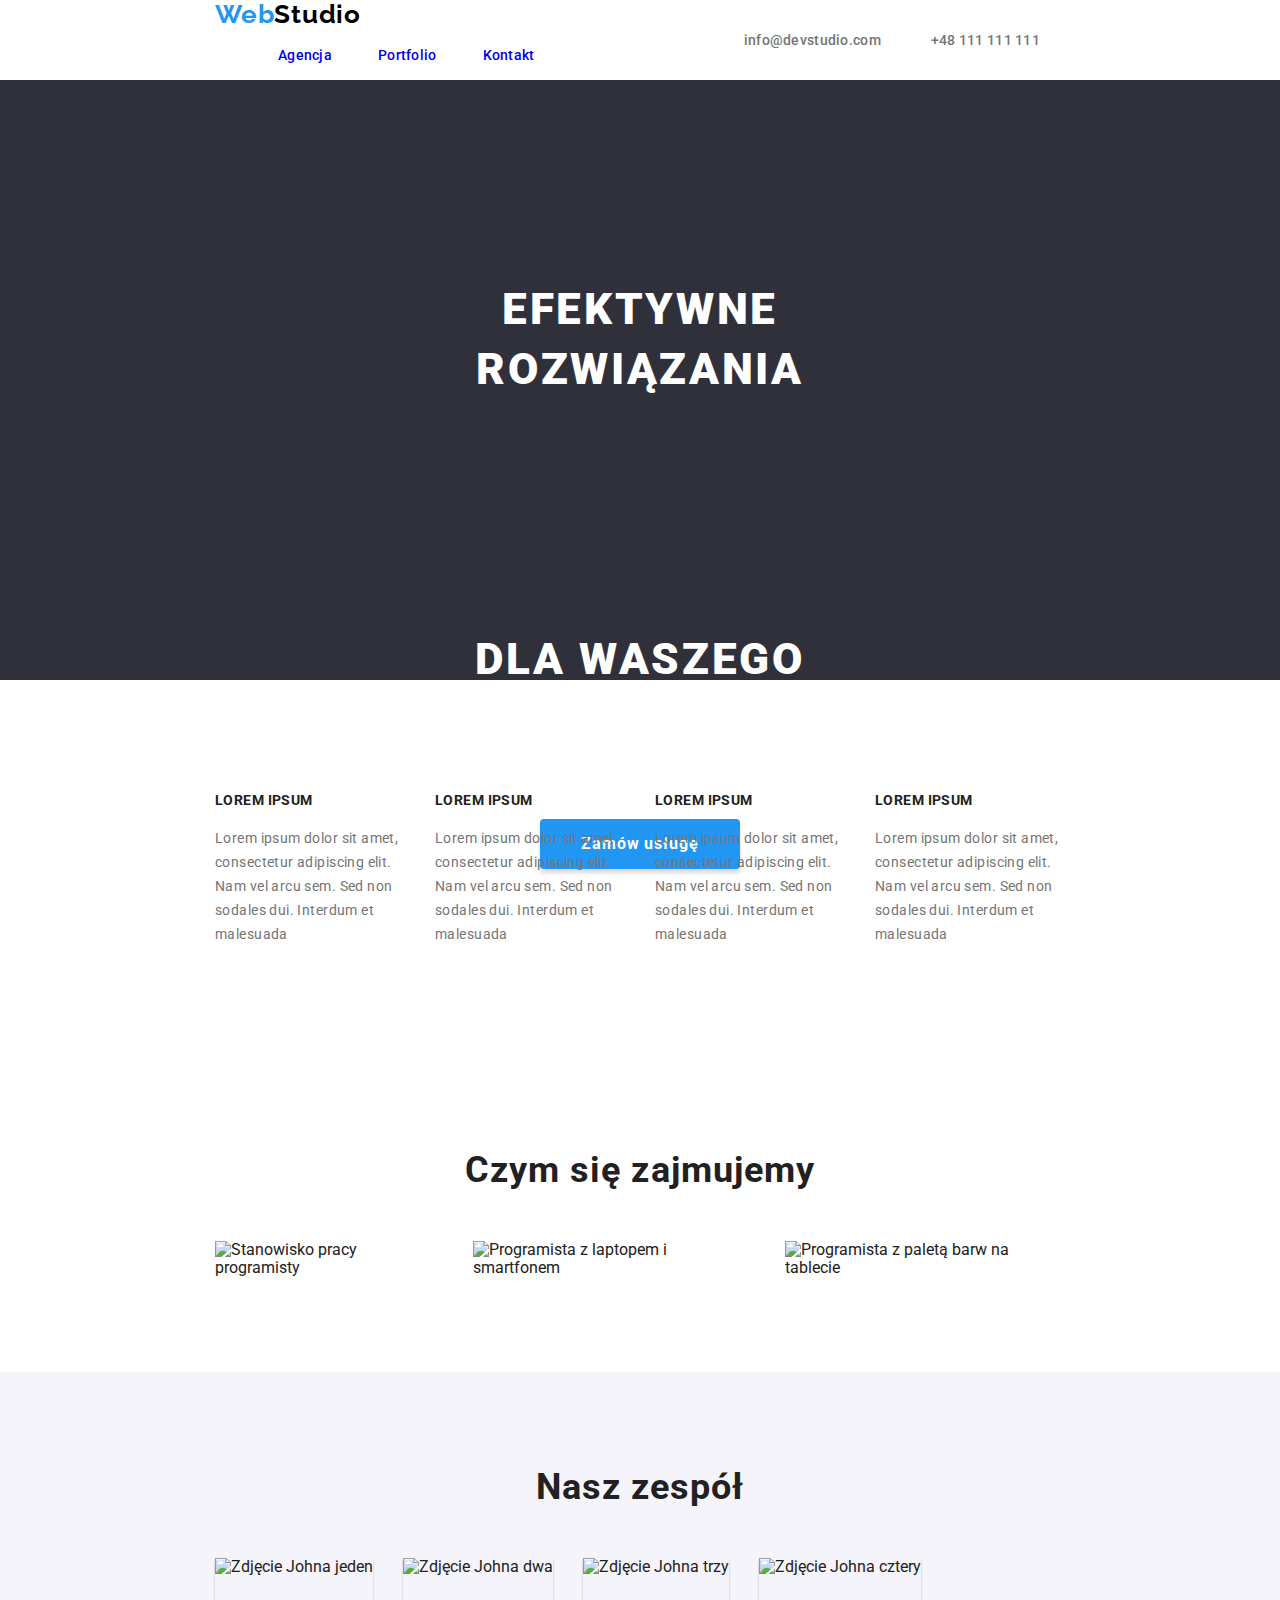
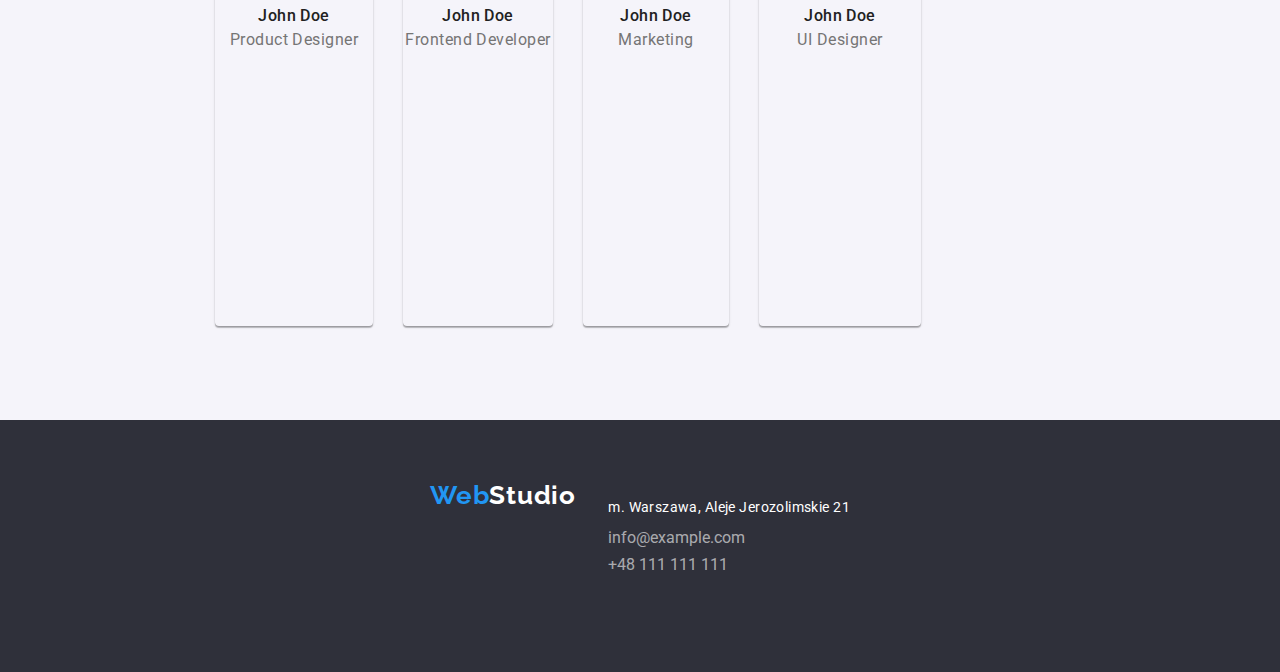
==== commit 53ace980: "Add files via upload" ====
--- a/index.html
+++ b/index.html
@@ -7,44 +7,64 @@
     <title>Main page</title>
     <link rel="preconnect" href="https://fonts.googleapis.com" />
     <link rel="preconnect" href="https://fonts.gstatic.com" crossorigin />
-    <link href="https://fonts.googleapis.com/css2?family=Raleway:wght@700&family=Roboto:wght@400;700;900&display=swap" rel="stylesheet">
-    <link rel="stylesheet" href="https://cdnjs.cloudflare.com/ajax/libs/modern-normalize/1.0.0/modern-normalize.min.css"
+    <link
+      href="https://fonts.googleapis.com/css2?family=Raleway:wght@700&family=Roboto:wght@400;700;900&display=swap"
+      rel="stylesheet"
+    />
+    <link
+      rel="stylesheet"
+      href="https://cdnjs.cloudflare.com/ajax/libs/modern-normalize/1.0.0/modern-normalize.min.css"
     />
     <link rel="stylesheet" href="./css/styles.css" />
   </head>
   <body>
     <header>
-      <div class="header-flex">
-        <div class="logo">
-        <a href="index.html" class="link">
-          <span class="logo blue-logo">Web</span>Studio
-        </a>
+      <div class="header-flex container">
+        <div class="header-left">
+          <div class="logo logo-margin">
+            <a href="index.html" class="link">
+              <span class="logo blue-logo">Web</span>Studio
+            </a>
+          </div>
+          <nav>
+            <ul class="list-style-no">
+              <li><a href="#" class="link navigation">Agencja</a></li>
+              <li>
+                <a href="portfolio.html" class="link navigation">Portfolio</a>
+              </li>
+              <li><a href="#" class="link navigation">Kontakt</a></li>
+            </ul>
+          </nav>
         </div>
-        <nav class="navigation-flex">
-          <ul class="list-style-no">
-          <li> <a href="#" class="link navigation">Agencja</a></li>
-          <li> <a href="portfolio.html" class="link navigation">Portfolio</a></li>
-          <li> <a href="#" class="link navigation">Kontakt</a></li>
-          </ul>
-        </nav>
         <div>
           <ul class="list-style-no address-flex">
-            <li> <a href="mailto:info@devstudio.com" class="link contacts-data">info@devstudio.com</a></li>
-            <li> <a href="tel:+48111111111" class="link contacts-data">+48 111 111 111</a></li>
+            <li>
+              <a href="mailto:info@devstudio.com" class="link contacts-data"
+                >info@devstudio.com</a
+              >
+            </li>
+            <li>
+              <a href="tel:+48111111111" class="link contacts-data"
+                >+48 111 111 111</a
+              >
+            </li>
           </ul>
         </div>
-      </div> 
+      </div>
     </header>
     <main>
       <section class="title-section">
-        <h1 class="title">EFEKTYWNE ROZWIĄZANIA DLA WASZEGO BIZNESU</h1>
-          <button type="button" class="button button-service">Zamów usługę</button>
+        <h1 class="title">EFEKTYWNE ROZWIĄZANIA</h1>
+        <h1 class="title">DLA WASZEGO BIZNESU</h1>
+        <button type="button" class="button button-service">
+          Zamów usługę
+        </button>
       </section>
       <section class="section">
-        <ul class="container">
-          <li>
-            <h4 class="our-strenghts">LOREM IPSUM</h4>
-            <p class="our-strenghts-description">            
+        <ul class="container section-content">
+          <li>
+            <h4 class="our-strenghts">LOREM IPSUM</h4>
+            <p class="our-strenghts-description">
               Lorem ipsum dolor sit amet, consectetur adipiscing elit. Nam vel
               arcu sem. Sed non sodales dui. Interdum et malesuada
             </p>
@@ -72,10 +92,10 @@
           </li>
         </ul>
       </section>
-      <section class="section">
+      <section class="section section-padding-bottom">
         <h2 class="subtitle">Czym się zajmujemy</h2>
-        <ul class="container">
-          <li>
+        <ul class="container section-content">
+          <li class="what-we-do-height">
             <img
               src="images/whatwedo1.jpg"
               alt="Stanowisko pracy programisty"
@@ -83,7 +103,7 @@
               height="294"
             />
           </li>
-          <li>
+          <li class="what-we-do-height">
             <img
               src="images/whatwedo2.jpg"
               alt="Programista z laptopem i smartfonem"
@@ -91,7 +111,7 @@
               height="294"
             />
           </li>
-          <li>
+          <li class="what-we-do-height">
             <img
               src="images/whatwedo3.jpg"
               alt="Programista z paletą barw na tablecie"
@@ -101,9 +121,9 @@
           </li>
         </ul>
       </section>
-      <section class="section our-team">
+      <section class="section our-team section-padding-bottom">
         <h2 class="subtitle">Nasz zespół</h2>
-        <ul class="container">
+        <ul class="container section-content">
           <li>
             <figure class="team-photo">
               <img
@@ -114,10 +134,10 @@
               />
               <figcaption>
                 <p class="caption-name">John Doe</p>
-                <p class="caption-position"> Product Designer</p> 
-              </figcaption>
-            </figure class="team-photo">
-          </li> 
+                <p class="caption-position">Product Designer</p>
+              </figcaption>
+            </figure>
+          </li>
           <li>
             <figure class="team-photo">
               <img
@@ -128,8 +148,8 @@
               />
               <figcaption>
                 <p class="caption-name">John Doe</p>
-                <p class="caption-position"> Frontend Developer</p> 
-              </p></figcaption>
+                <p class="caption-position">Frontend Developer</p>
+              </figcaption>
             </figure>
           </li>
           <li>
@@ -142,7 +162,7 @@
               />
               <figcaption>
                 <p class="caption-name">John Doe</p>
-                <p class="caption-position"> Marketing</p> 
+                <p class="caption-position">Marketing</p>
               </figcaption>
             </figure>
           </li>
@@ -156,7 +176,7 @@
               />
               <figcaption>
                 <p class="caption-name">John Doe</p>
-                <p class="caption-position"> UI Designer</p> 
+                <p class="caption-position">UI Designer</p>
               </figcaption>
             </figure>
           </li>
@@ -165,18 +185,28 @@
     </main>
     <footer class="footers">
       <div>
-        <div class="logo">
-        <a href="index.html" class="link">
-          <span class="blue-logo">Web</span>Studio
-        </a>
+        <div class="container">
+          <div class="logo">
+            <a href="index.html" class="link">
+              <span class="blue-logo">Web</span>Studio
+            </a>
+          </div>
+          <address>
+            <ul class="list-style-no">
+              <li class="location">m. Warszawa, Aleje Jerozolimskie 21</li>
+              <li>
+                <a href="mailto:info@example.com" class="link contact-footer"
+                  >info@example.com</a
+                >
+              </li>
+              <li>
+                <a href="tel:+48111111111" class="link contact-footer"
+                  >+48 111 111 111</a
+                >
+              </li>
+            </ul>
+          </address>
         </div>
-        <address>
-         <ul class="list-style-no">
-            <li class="location">m. Warszawa, Aleje Jerozolimskie 21</li>
-            <li><a href="mailto:info@example.com" class="link contact-footer">info@example.com</a></li>
-            <li><a href="tel:+48111111111" class="link contact-footer">+48 111 111 111</a></li>
-         </ul>
-        </address>
       </div>
     </footer>
   </body>
